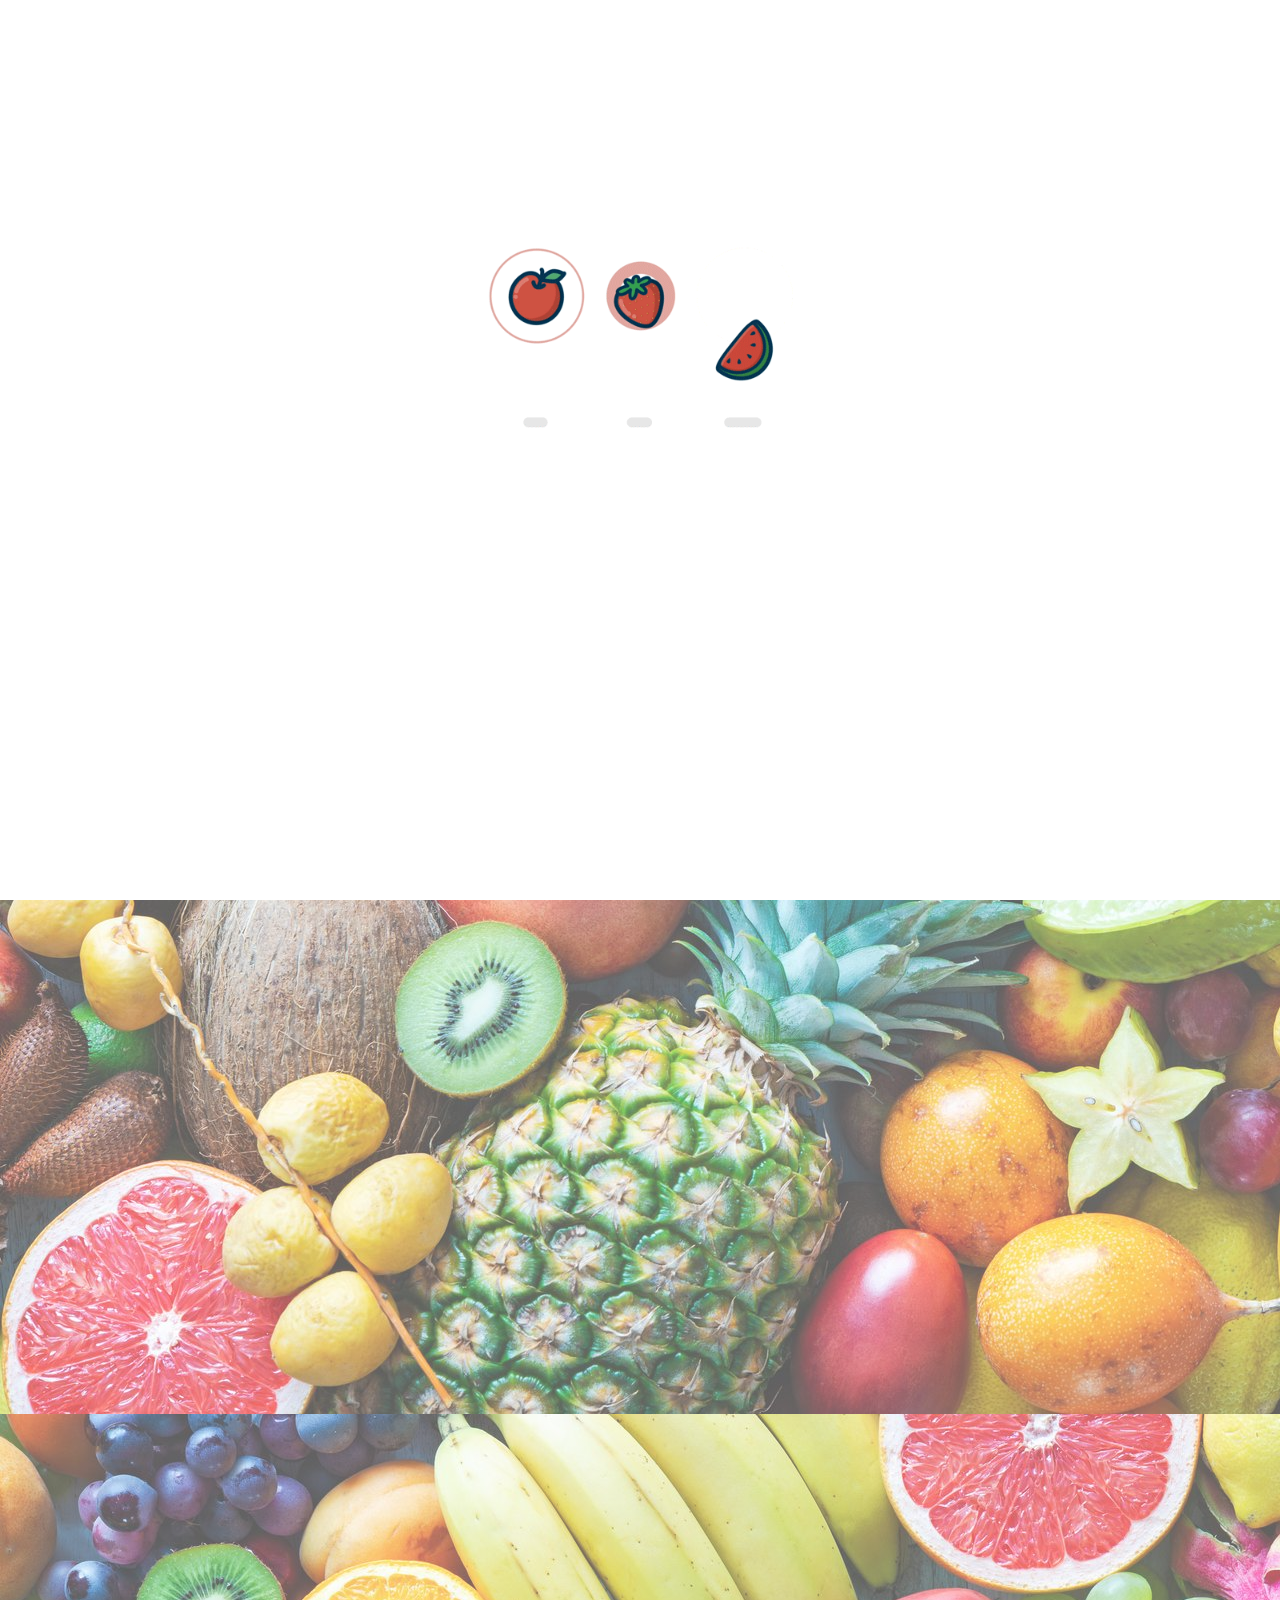
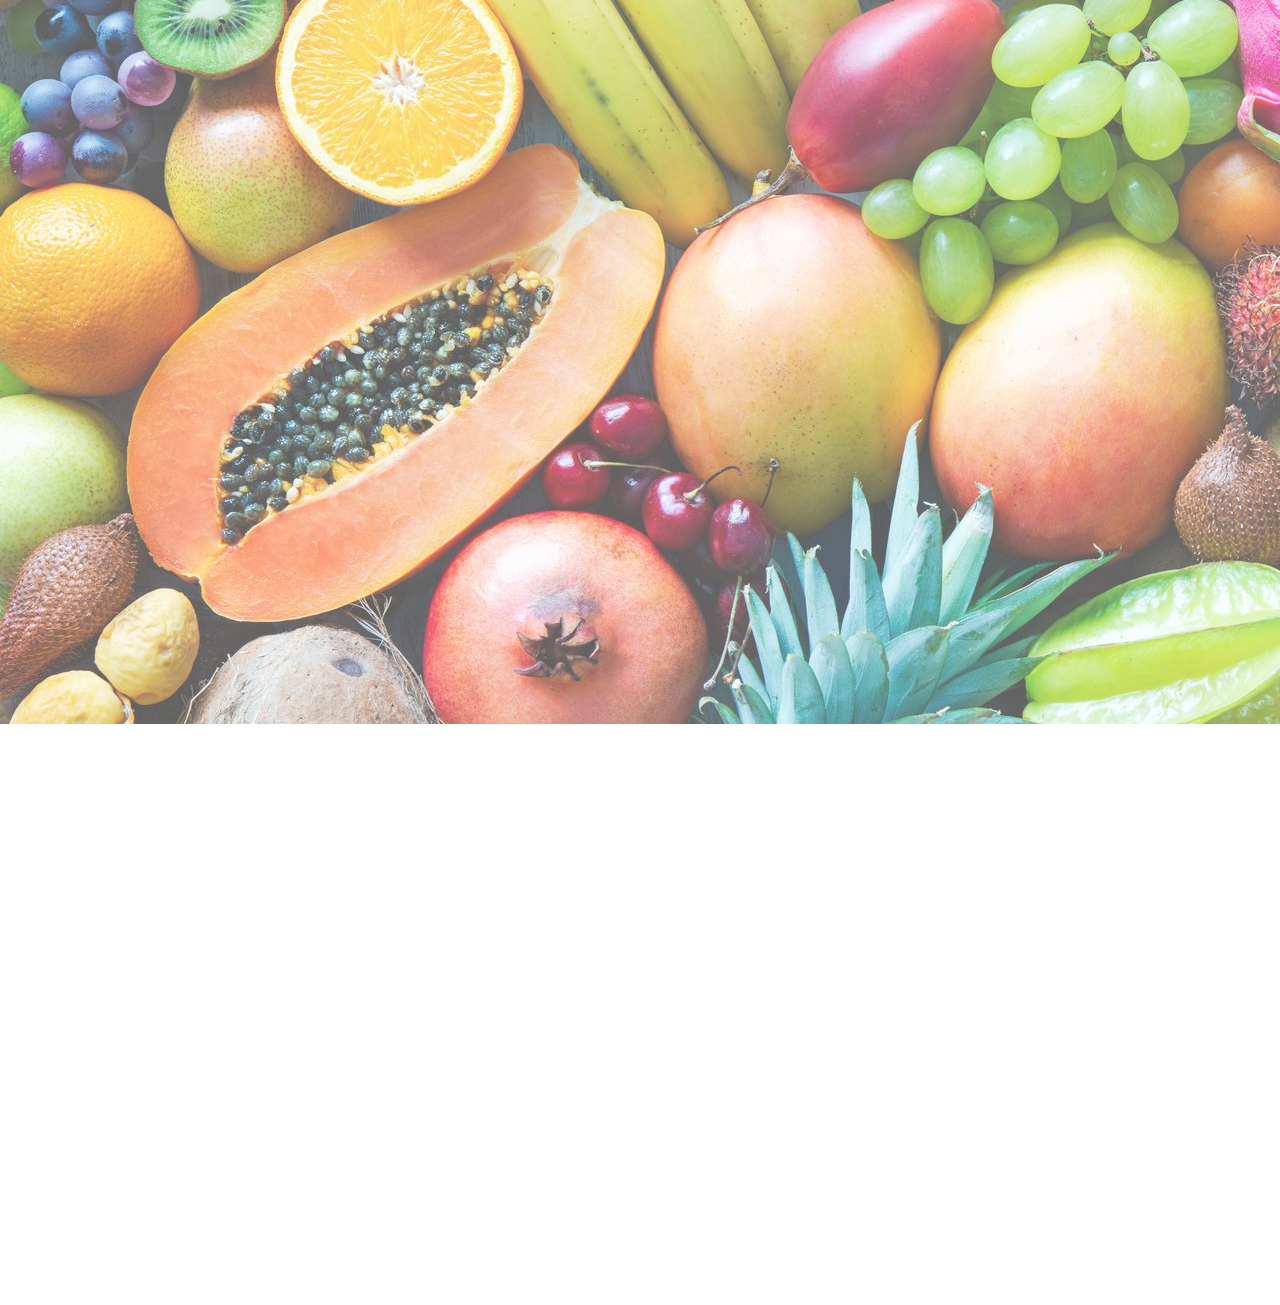
==== experimentos.html @ 07e7f6e0 "init" ====
<!DOCTYPE html>
<html lang="en" dir="ltr">
  <head>
    <meta charset="utf-8">
    <meta name="viewport" content="width=device-width, initial-scale=1">
    <title>FruitDetector</title>


    <link rel="stylesheet" href="css/style.css">
    <link rel="stylesheet" href="css/menu.css">
    <link rel="stylesheet" href="css/title.css">
    <link rel="stylesheet" href="css/footer.css">
    <link rel="stylesheet" href="css/main.css">
    <link rel="stylesheet" href="css/loader.css">

  </head>
  <body>

    <div class="loader"><img src="assets/images/loader.gif" alt=""> </div>
    <div class="flex-container">

      <nav class="menu" id='top-menu'>

          <div class="menu-logo">
            <img src="assets/images/fing.png" alt="">
          </div>

          <div class="menu-logo">
            <img src="assets/images/iie.png" alt="">
          </div>

          <div class="menu-logo" id="last-logo">
            <img src="assets//images/dps.png" alt="">
          </div>

          <div class="menu-item">
            <a href="index.html">Introducción</a>
            <div class="line"></div>
          </div>
          <div class="menu-item">
            <a href="metodologia.html" >Metodología</a>
            <div class="line"></div>
          </div>
          <div class="menu-item">
            <a href ="experimentos.html">Experimentos</a>
            <div class="line"></div>
          </div>
          <div class="menu-item">
            <a href="resultados.html">Resultados</a>
            <div class="line"></div>
          </div>

      </nav>
        <div class="title">
          <div class="fruit-detector-container">
            <div id="fruit-loading">
              <h1>Fruit</h1>
            </div>
            <div id="detector-loading">
              <h1>Detector</h1>
            </div>
          </div>
          <p id="subtitle-loading">Implementación de un detector y contador de frutas</p>
        </div>


      <div class="main">
        <div class="side">

        </div>

        <div class="content">
          <h2>Experimentos</h2>
          <p>El problema es el de detectar, contar y localizar las frutas presentes en una imágen. </p>
          <p>Realizar un diseño punta a punta que permita a partir de una foto de fruta (o varias frutas), identificar, hacer un conteo y localizar las mismas. Para esto nos basaremos en parte en el siguiente paper </p>
        </div>

        <div class="side">

        </div>

      </div>

      <div class="footer">

        <div class="footer-title">
          <h1>Integrantes</h1>
        </div>

        <div class="integrant-container">
          <div class="integrant">
            <p>Ivan Abatte</p>
            <p>CI: 1234567-8</p>
            <p>Mail: maildeivan@gmail.com</p>
          </div>
          <div class="integrant">
            <p>Facundo Guillen</p>
            <p>CI: 1234567-8</p>
            <p>Mail: maildefacundo@gmail.com</p>
          </div>
          <div class="integrant">
            <p>Santiago Sarachu</p>
            <p>CI: 1234567-8</p>
            <p>Mail: maildesantiagon@gmail.com</p>
          </div>
        </div>

      </div>

    </div>
    <script src="js/script.js"></script>
  </body>
</html>
---- css/style.css ----
* {
  padding: 0px;
  margin: 0px;
}


body {
  zoom: 80%;
  background-image: linear-gradient(rgba(255,255,255,0.35), rgba(255,255,255,0.35)), url("../assets/images/background.jpg");
  font-family: 'Helvetica Neue', sans-serif;
}


.header {
}

.flex-container {
  display: flex;
  flex-direction: column;
  width: 100%;
  height: auto;
  margin: 0px;
  padding: 0px;

}
---- css/menu.css ----
.menu {
  display: flex;
  flex-direction: row;
  justify-content: flex-end;
  position: -webkit-sticky;
  position: sticky;
  top: 0px;
}


#top-menu {
  background-color transparent;
  transition: background-color 0.5s;
}

#top-menu .menu-logo > img {
  visibility: hidden;
  opacity: 0;
  transition: opacity 0.5s;
}

#scroll-menu {
  background-color: white;
  transition: background-color 0.5s;
  z-index: 10;
}


#scroll-menu .menu-item > a {
  color: black;
  transition: color 0.5s;
}

#scroll-menu .menu-logo > img{
  opacity 1;
  transition: opacity 1.2s;
}


.menu-item {
  height: 50px;
  padding: 20px;
  padding-top: 35px;
}



#last-logo{
  margin-right: 20%;
}

.line {
  height: 2px;
  width: 100%;
}


@keyframes line-animation {
        0% {width: 0%;}
        100% {width: 100%;}
    }

.menu-item:hover > .line {
  background: red;
  animation: line-animation 0.1s linear;*/
  }

.menu-item a {
  margin: auto;
}

.menu-item a:link {
  font-size: 25px;
  font-family: 'Helvetica Neue', sans-serif;
  font-weight: bold;
  color: rgb(0,0,0,1.0);
  text-decoration: none;
}

.menu-item a:visited {
  font-size: 25px;
  font-family: 'Helvetica Neue', sans-serif;
  font-weight: bold;
  color: rgb(0,0,0,1.0);
  text-decoration: none;
}


@keyframes link-animation {
        0% {color: black;}
        100% {color: red;}
    }

.menu-item:hover > a {
  animation: link-animation linear 0.2s;
  animation-fill-mode: forwards;
}
---- css/title.css ----
.title {
  width: 100%;
  height: 500px;
  display: flex;
  flex-direction: column;
  justify-content: center;
  align-items: center;


}

.fruit-detector-container{
  display: flex;
  flex-direction: row;
}



@keyframes fruit-animation {
    0% {
      margin-left:-400%;
    }
    45% {
      margin-left:70%;
      animation-timing-function: cubic-bezier(0.25, 0.01, 0.55, 0.16);
    }
    75% {
        margin-left:-40%;
        animation-timing-function: cubic-bezier(0.52, 0.44, 0.47, 0.44);
    }

    90% {
      margin-left: 20%;
      animation-timing-function: cubic-bezier(0.53, 0.56, 0.48, 0.56);
    }

    100% {
        margin-left:0%;
        animation-timing-function: cubic-bezier(0.45, 0.84, 0.75, 0.99);
    }
}


@keyframes detector-animation {
  0% {
    visibility: hidden;
    margin-top: -400%;

  }
  55% {
    visibility: visible;
    margin-top: -400%;
  }

  85% {
    margin-top: 0%;
    animation-timing-function: ease-out;
  }
  92.5% {
    margin-top:-20%;
    animation-timing-function: ease-in;
  }
  100% {
    visibility: visible;
    margin-top:0%;
    animation-timing-function: linear;
  }

}

@keyframes subtitle-animation {
  from {
    visibility: visible;
    color: transparent;
  }
  to {
    visibility: visible;
    color: black;
  }

}


@keyframes title-animation {
  0% {
    transform: scale(1);
  }

  50% {
    transform: scale(1.2);
  }
  100% {
    transform: scale(1);
  }

}


.title div > h1 {
  font-size: 90px;
  text-align: center;

  background: linear-gradient(to right, red, blue);
  background-size: 200% auto;

  color: #000;
  background-clip: text;
  text-fill-color: transparent;
  -webkit-background-clip: text;
  -webkit-text-fill-color: transparent;

}

#fruit-loading {
  visibility: hidden;
}

#detector-loading {
  visibility: hidden;
}

#subtitle-loading {
  visibility: hidden;
}

#fruit{

  animation-name: fruit-animation, title-animation;
  animation-duration: 2s, 0.5s;
  animation-delay: 0ms,4.325s;
  animation-iteration-count: 1, 1;
}

#detector{

  visibility: hidden;
  animation-name: detector-animation, title-animation;
  animation-duration: 2s, 0.5s;
  animation-delay: 1.325s,4.325s;
  animation-iteration-count: 1, 1;
  animation-fill-mode: forwards, forwards;
}

#subtitle{
  visibility: hidden;
  animation: subtitle-animation 1s;
  animation-fill-mode: forwards;
  animation-delay: 3s;
}


.title p {
  font-size: 30px;
  text-align: center;
  font-weight: bold;
  padding-bottom: 100px;

}
---- css/footer.css ----
.footer {
  display: flex;
  flex-direction: column;
  flex-wrap: nowrap;
  width: 100%;
  height: 300px;
  background-color: rgb(170,170,170);
}

.footer-title {
    width: 100%;
    text-align: center;
    vertical-align: middle;
    margin-top: 20px;
    margin-bottom: 20px;
}

.footer-title h1 {
  font-size: 48px;
  color: black;
  margin:auto;

  background: linear-gradient(to right, red, blue);
  background-size: 200% auto;

  color: #000;
  background-clip: text;
  text-fill-color: transparent;
  -webkit-background-clip: text;
  -webkit-text-fill-color: transparent;
}

.integrant-container {
  display: flex;
  flex-direction: row;
  justify-content: space-around;
  height: 100%;
}

.integrant {
  width: 30%;
  text-align: center;

  padding-top: 30px;
  font-size: 25px;
  color: black;

}
---- css/main.css ----
.main {
  width: 100%;
  height: 2000px;
  display: flex;
  flex-direction: row;
  background-color: #fff;
}

.side {
  padding-top: 150px;
  width: 7.5%;
  background-color: #FF6F61;
}

.content {
  padding-top: 150px;
  width: 85%;

}

.content h2 {
  text-align: center;
  font-size: 72px;
  color: #34568B;
  padding-bottom: 50px;
}

.content p {
  text-align: left;
  font-size: 40px;
  color: #34568B;
  padding-right: 200px;
  padding-left: 200px;
  padding-bottom: 30px
}
---- css/loader.css ----
.loader {
  height:125vh;
  width: 125vw;
  position: absolute;
  top: 0;
  left: 0;
  background-color: white;
}

.loader img {
  display: block;
  margin-left: auto;
  margin-right: auto;
  padding-top: 17%;
}

#show-loader img {
  display: block;
  margin-left: auto;
  margin-right: auto;
  padding-top: 17%;
}


@keyframes loader {
  0% {
    opacity: 1;
    visibility: visible;
  }

  100% {
    opacity: 0;
    visibility: hidden;
  }
}
#quit-loader{
  animation: loader 0.5s;
  animation-fill-mode: forwards;
}

@keyframes  flex{
  0% {
    opacity: 0;
    visibility: hidden;
  }

  100% {
    opacity: 1;
    visibility: visible;
  }

}


.flex-container {
  animation: flex 0.5s;
  animation-fill-mode: forwards;
  animation-delay: 1s;
}
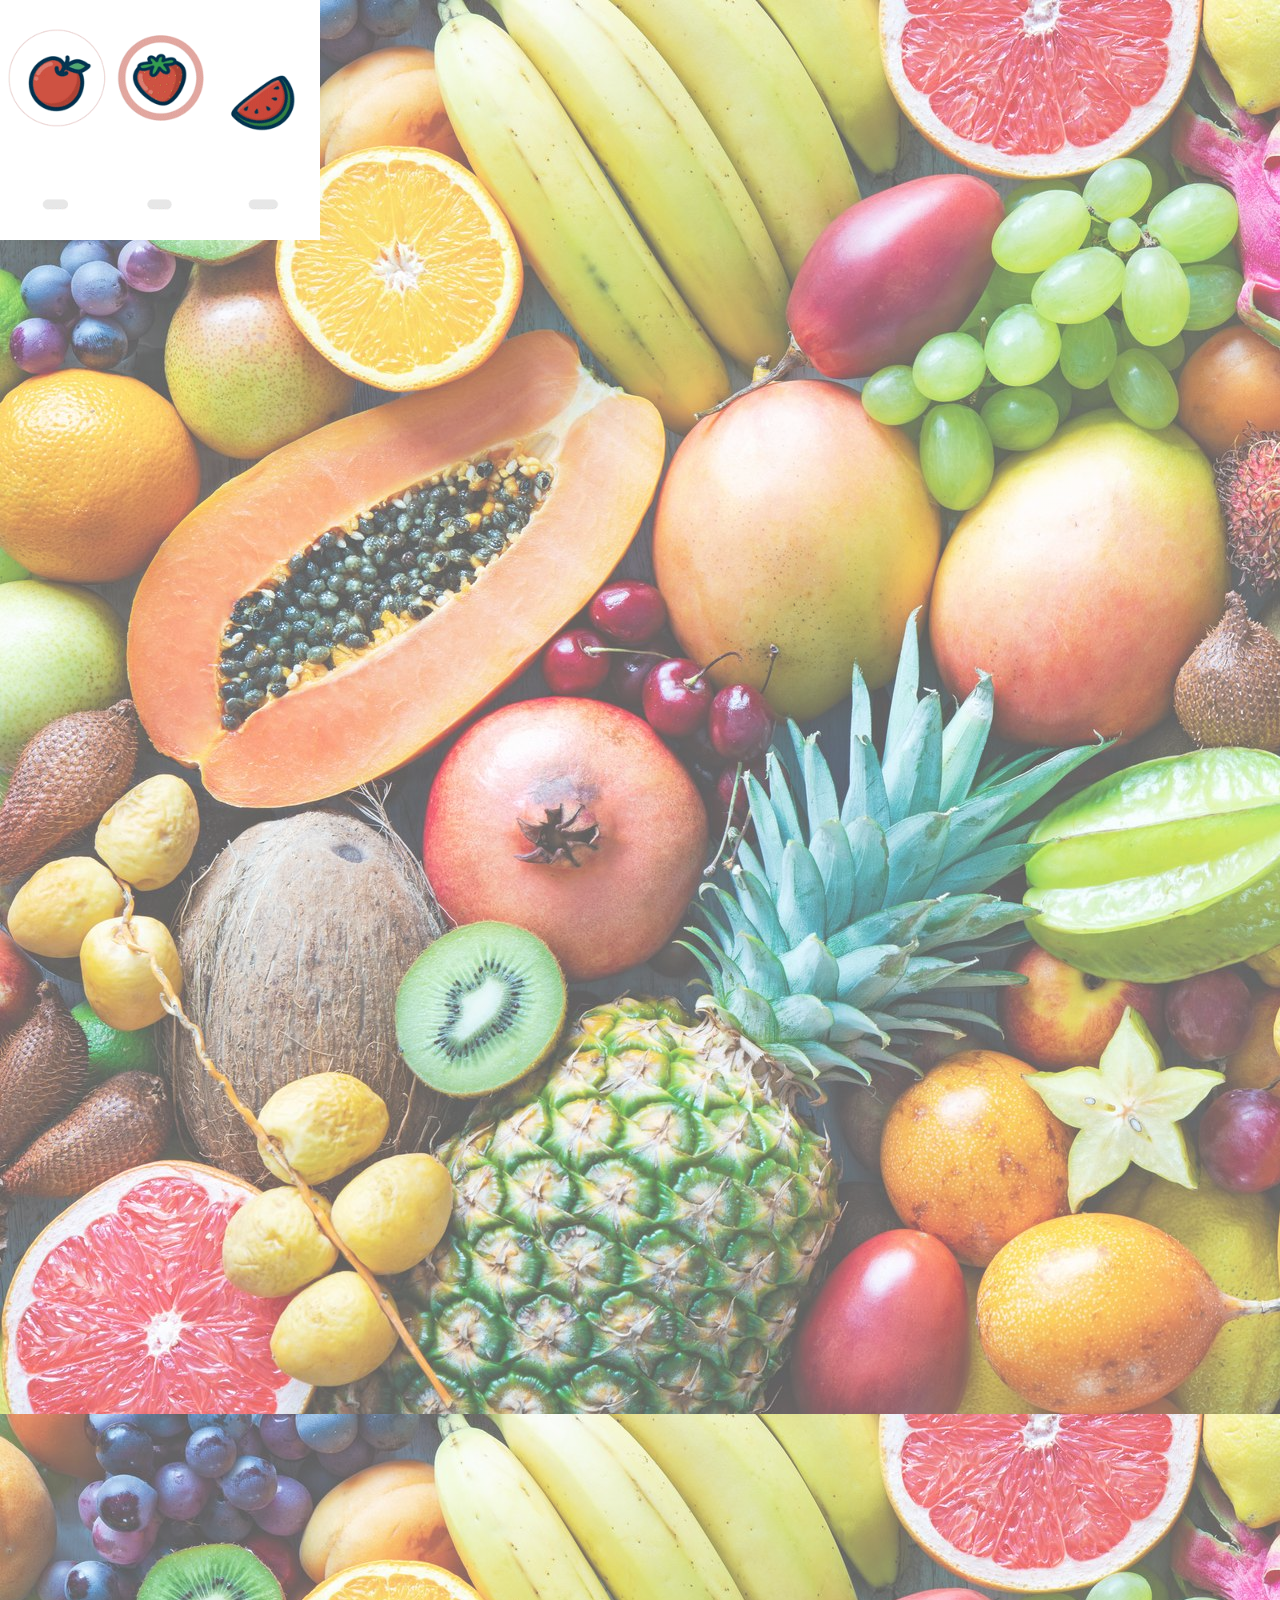
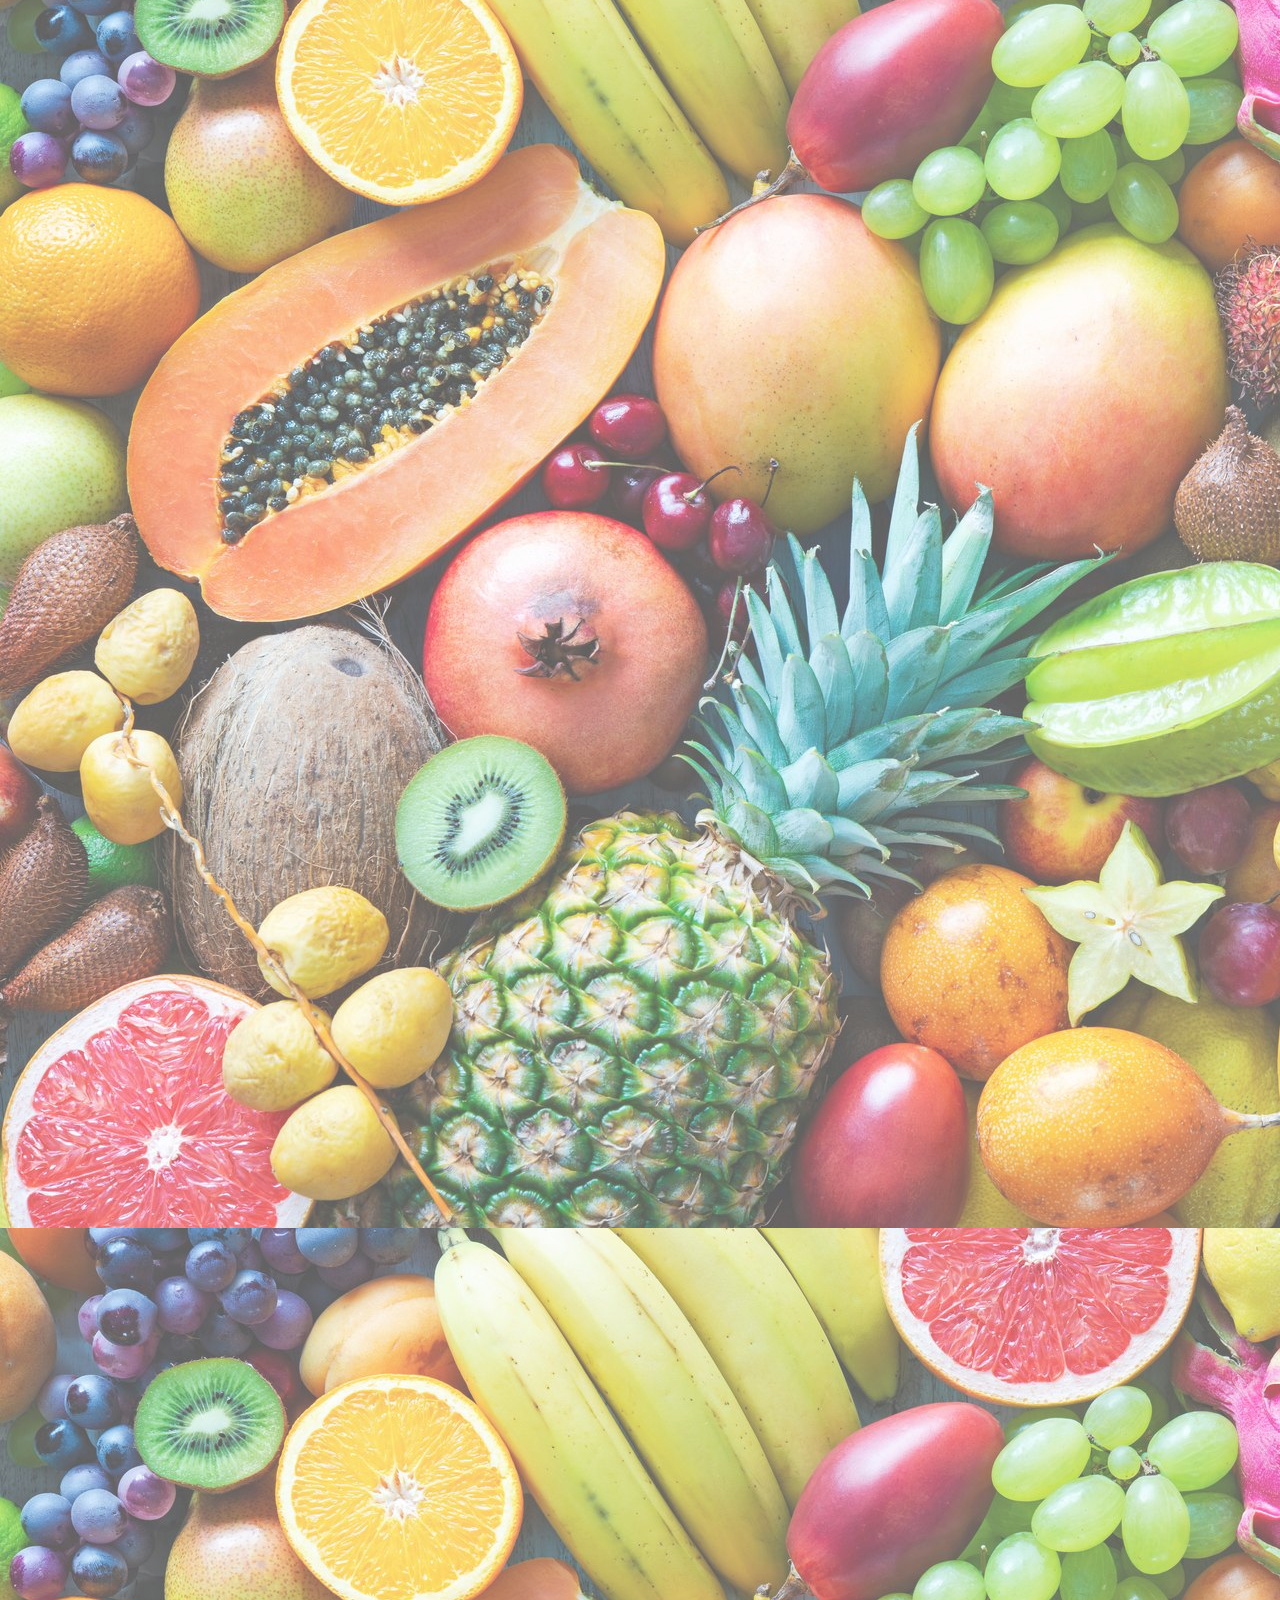
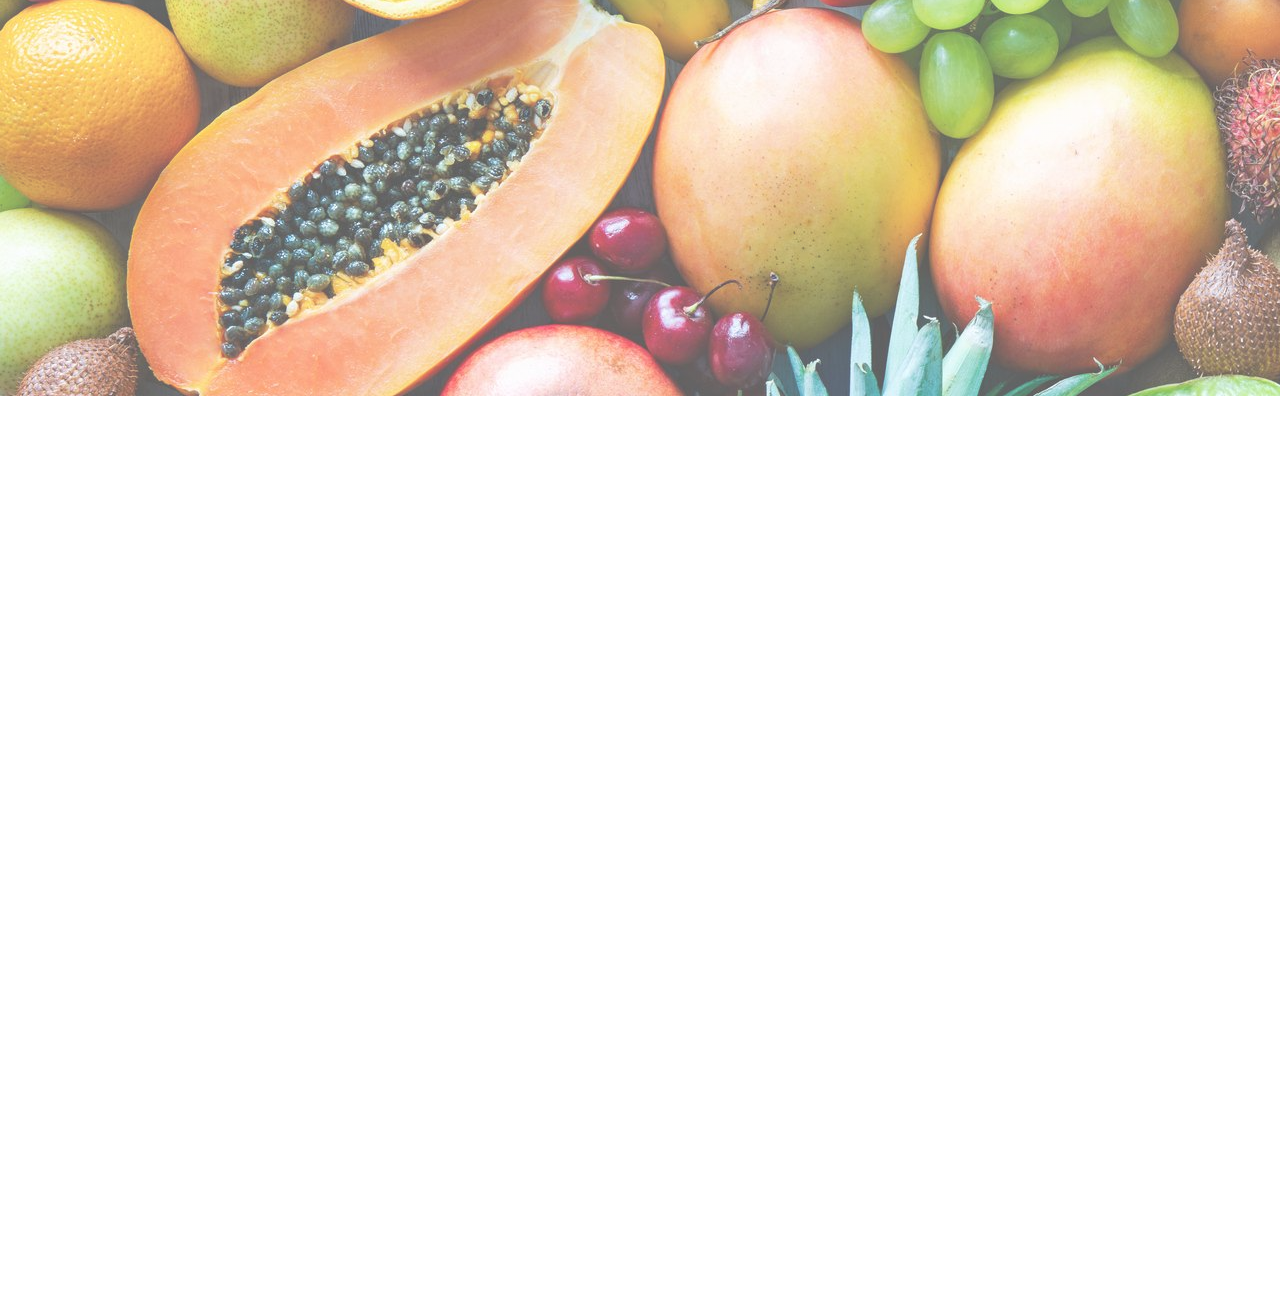
==== commit 13c93ee2: "v_final" ====
--- a/experimentos.html
+++ b/experimentos.html
@@ -5,13 +5,7 @@
     <meta name="viewport" content="width=device-width, initial-scale=1">
     <title>FruitDetector</title>
 
-
     <link rel="stylesheet" href="css/style.css">
-    <link rel="stylesheet" href="css/menu.css">
-    <link rel="stylesheet" href="css/title.css">
-    <link rel="stylesheet" href="css/footer.css">
-    <link rel="stylesheet" href="css/main.css">
-    <link rel="stylesheet" href="css/loader.css">
 
   </head>
   <body>
@@ -39,6 +33,10 @@
           </div>
           <div class="menu-item">
             <a href="metodologia.html" >Metodología</a>
+            <div class="line"></div>
+          </div>
+          <div class="menu-item">
+            <a href="detector.html" >Detector</a>
             <div class="line"></div>
           </div>
           <div class="menu-item">
@@ -71,8 +69,114 @@
 
         <div class="content">
           <h2>Experimentos</h2>
-          <p>El problema es el de detectar, contar y localizar las frutas presentes en una imágen. </p>
-          <p>Realizar un diseño punta a punta que permita a partir de una foto de fruta (o varias frutas), identificar, hacer un conteo y localizar las mismas. Para esto nos basaremos en parte en el siguiente paper </p>
+
+          <p>
+              Esta sección está dedicada a mostrar en forma visual los experimentos realizados con el detector.<br>
+              Para ello se mostrarán ejemplos de detección para las diferentes frutas del dataset tanto en casos
+              de acierto cono de falla y también en el conjunto de test.
+          </p>
+
+        <p style="padding-top:3%;text-align:center"><b>Kiwis</b><br><br></p>
+
+          <div style="display:flex; flex-direction:column; padding-top:4%;">
+              <div style="display:flex; flex-direction:row">
+                 <img src="assets/images/experimentos/kiwis_correcto.png" style="margin-left: auto;margin-right: 5%; transform: scale(1.3); width:20%; height:auto;">
+                 <img src="assets/images/experimentos/kiwis_incorrecto.png" style="margin-left: 5%;margin-right: 5%; transform: scale(1.3);  width:20%; height:auto;">
+                 <img src="assets/images/experimentos/kiwis_test.png" style="margin-left: 5%;margin-right: auto; transform: scale(1.3);  width:20%; height:auto;">
+              </div>
+              <p class="desc">Ejemplos de detección correcta,incorrecta y en test para kiwis respecticamente</p>
+          </div>
+
+        <p style="text-align:center;"> <b>Naranjas</b><br><br></p>
+
+          <div style="display:flex; flex-direction:column; padding-top:4%;">
+              <div style="display:flex; flex-direction:row">
+                 <img src="assets/images/experimentos/naranjas_correcto.png" style="margin-left: auto;margin-right: 5%; transform: scale(1.3); width:20%; height:auto;">
+                 <img src="assets/images/experimentos/naranjas_incorrecto.png" style="margin-left: 5%;margin-right: 5%; transform: scale(1.3);  width:20%; height:auto;">
+                 <img src="assets/images/experimentos/naranjas_test.png" style="margin-left: 5%;margin-right: auto; transform: scale(1.3);  width:20%; height:auto;">
+              </div>
+              <p class="desc">Ejemplos de detección correcta,incorrecta y en test para naranjas respecticamente</p>
+          </div>
+
+          <p style="text-align:center;"><b>Ciruelas</b><br><br></p>
+
+
+          <div style="display:flex; flex-direction:column; padding-top:4%;">
+              <div style="display:flex; flex-direction:row">
+                 <img src="assets/images/experimentos/ciruelas_correcto.png" style="margin-left: auto;margin-right: 5%; transform: scale(1.3); width:20%; height:auto;">
+                 <img src="assets/images/experimentos/ciruelas_incorrecto.png" style="margin-left: 5%;margin-right: 5%; transform: scale(1.3);  width:20%; height:auto;">
+                 <img src="assets/images/experimentos/ciruelas_test.png" style="margin-left: 5%;margin-right: auto; transform: scale(1.3);  width:20%; height:auto;">
+              </div>
+              <p class="desc">Ejemplos de detección correcta,incorrecta y en test para ciruelas respecticamente</p>
+          </div>
+
+          <p style="text-align:center;"> <b>Mangos</b><br><br></p>
+
+          <div style="display:flex; flex-direction:column; padding-top:4%;">
+              <div style="display:flex; flex-direction:row">
+                 <img src="assets/images/experimentos/mangos_correcto.jpeg" style="margin-left: auto;margin-right: 5%; transform: scale(1.3); width:20%; height:auto;">
+                 <img src="assets/images/experimentos/mangos_incorrecto.jpeg" style="margin-left: 5%;margin-right: 5%; transform: scale(1.3);  width:20%; height:auto;">
+                 <img src="assets/images/experimentos/mangos_test.jpeg" style="margin-left: 5%;margin-right: auto; transform: scale(1.3);  width:20%; height:auto;">
+
+              </div>
+              <p class="desc">Ejemplos de detección correcta,incorrecta y en test para mangos respecticamente</p>
+          </div>
+
+          <p style="text-align:center;"> <b>Manzanas</b><br><br></p>
+
+          <div style="display:flex; flex-direction:column; padding-top:4%;">
+              <div style="display:flex; flex-direction:row">
+                 <img src="assets/images/experimentos/manzanas_correcto.jpeg" style="margin-left: auto;margin-right: 5%; transform: scale(1.3); width:20%; height:auto;">
+                 <img src="assets/images/experimentos/manzanas_incorrecto.jpeg" style="margin-left: 5%;margin-right: 5%; transform: scale(1.3);  width:20%; height:auto;">
+                 <img src="assets/images/experimentos/manzanas_test.jpeg" style="margin-left: 5%;margin-right: auto; transform: scale(1.3);  width:20%; height:auto;">
+
+              </div>
+              <p class="desc">Ejemplos de detección correcta,incorrecta y en test para manzanas respecticamente</p>
+          </div>
+
+          <p style="text-align:center;"> <b>Bananas</b><br><br></p>
+
+          <div style="display:flex; flex-direction:column; padding-top:4%;">
+              <div style="display:flex; flex-direction:row">
+                 <img src="assets/images/experimentos/bananas_correcto.jpeg" style="margin-left: auto;margin-right: 5%; transform: scale(1.3); width:20%; height:auto;">
+                 <img src="assets/images/experimentos/bananas_incorrecto.jpeg" style="margin-left: 5%;margin-right: 5%; transform: scale(1.3);  width:20%; height:auto;">
+                 <img src="assets/images/experimentos/bananas_test.jpeg" style="margin-left: 5%;margin-right: auto; transform: scale(1.3);  width:20%; height:auto;">
+
+              </div>
+              <p class="desc">Ejemplos de detección correcta,incorrecta y en test para bananas respecticamente</p>
+          </div>
+
+
+          <p>
+              Otro experimento que se realizó fue el de testear el detector con fotos caseras con un fondo
+              parecido al de las imágenes del dataset, se obtuvieron algunos buenos resultados como se muestra
+              en las figuras.
+          </p>
+
+          <div style="display:flex; flex-direction:column; padding-top:10%;">
+              <div style="display:flex; flex-direction:row">
+                 <img src="assets/images/experimentos/detectadas_nuestra_1.jpeg" style="margin-left: auto;margin-right: 5%; transform: scale(1.3); width:20%; height:auto;">
+                 <img src="assets/images/experimentos/detectadas_nuestra_2.jpeg" style="margin-left: 5%;margin-right: auto; transform: scale(1.3);  width:20%; height:auto;">
+              </div>
+              <p class="desc">Imágenes propias detectadas y clasificadas correctamente</p>
+          </div>
+
+          <p>
+            Sin embargo, para otras imágenes el clasificador falló y por consecuencia la detección no fue buena.<br>
+            Para estas imágenes se seleccionó el detector adecuado manualmente y la detección fue correcta.
+          </p>
+
+          <div style="display:flex; flex-direction:column; padding-top:10%;">
+              <div style="display:flex; flex-direction:row">
+                 <img src="assets/images/experimentos/no_detectada_1.jpeg" style="margin-left: auto;margin-right: 5%; transform: scale(1.3); width:20%; height:auto;">
+                 <img src="assets/images/experimentos/no_detectada_2.jpeg" style="margin-left: 5%;margin-right: 5%; transform: scale(1.3);  width:20%; height:auto;">
+                 <img src="assets/images/experimentos/no_detectada_3.jpeg" style="margin-left: 5%;margin-right: auto; transform: scale(1.3);  width:20%; height:auto;">
+              </div>
+              <p class="desc">Imágenes propias detectadas pero no clasificadas correctamente</p>
+          </div>
+
+
+          <br><br><br><br><br><br>
         </div>
 
         <div class="side">
@@ -82,6 +186,8 @@
       </div>
 
       <div class="footer">
+
+        <a href="https://github.com/Facundo-GP/FruitQuality">Código completo del proyecto</a>
 
         <div class="footer-title">
           <h1>Integrantes</h1>
@@ -90,18 +196,20 @@
         <div class="integrant-container">
           <div class="integrant">
             <p>Ivan Abatte</p>
-            <p>CI: 1234567-8</p>
-            <p>Mail: maildeivan@gmail.com</p>
+            <p>CI: 4.966.568-1</p>
+            <p>Mail: ivanabatte@gmail.com</p>
           </div>
           <div class="integrant">
             <p>Facundo Guillen</p>
-            <p>CI: 1234567-8</p>
-            <p>Mail: maildefacundo@gmail.com</p>
+            <p>CI: 5.202.598-9</p>
+            <p>Mail: facundoguiper@gmail.com</p>
+
+
           </div>
           <div class="integrant">
             <p>Santiago Sarachu</p>
-            <p>CI: 1234567-8</p>
-            <p>Mail: maildesantiagon@gmail.com</p>
+            <p>CI: 5.265.161-1</p>
+            <p>Mail: santiago.sarachu@gmail.com</p>
           </div>
         </div>
 
